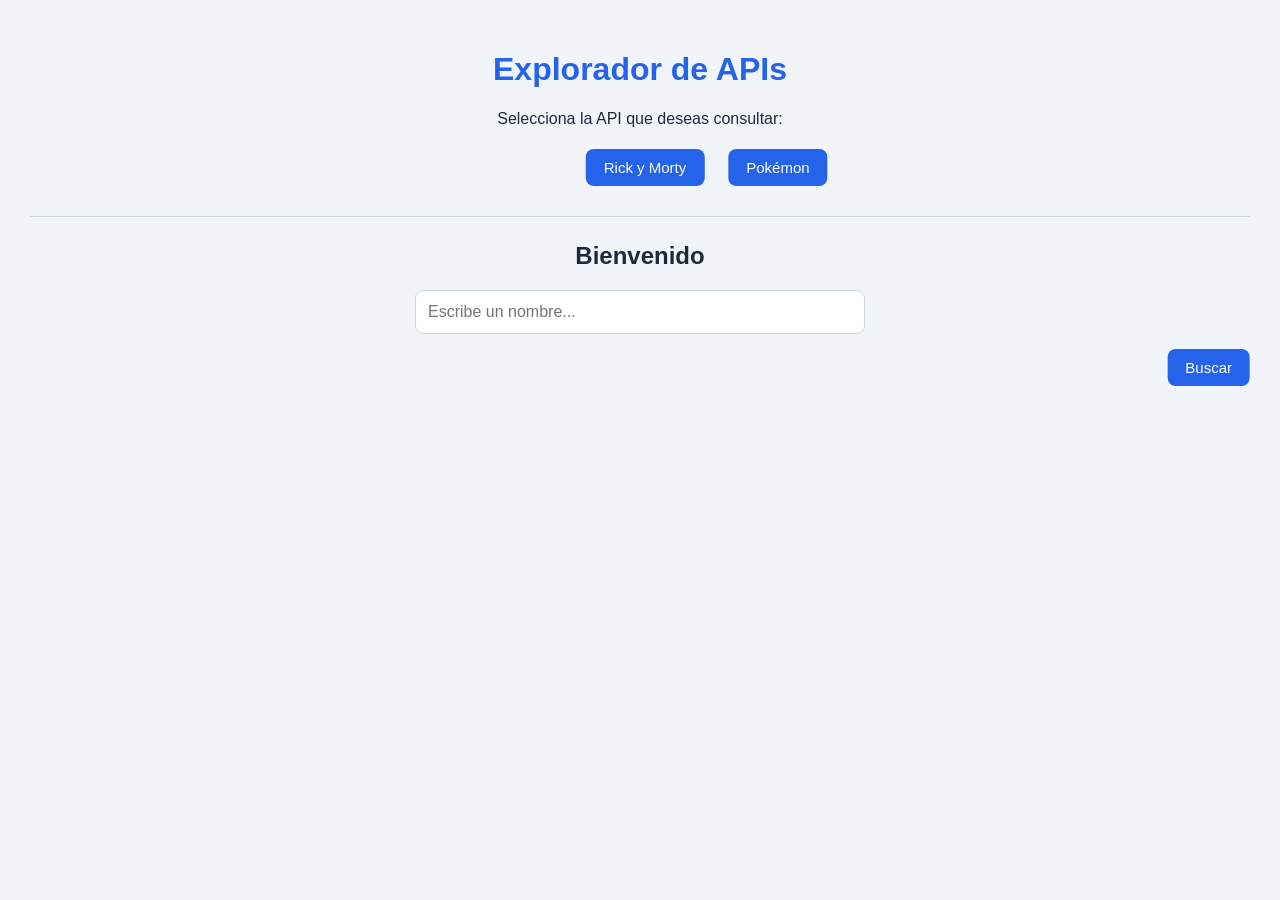
==== multiapis/src/main/resources/static/index.html @ c8aa2022 "First commit" ====
<!DOCTYPE html>
<html lang="es">
<head>
    <meta charset="UTF-8">
    <meta name="viewport" content="width=device-width, initial-scale=1.0">
    <title>Explorador de APIs</title>
    <link rel="stylesheet" href="estilos.css">
</head>
<body>

<h1>Explorador de APIs</h1>

<p>Selecciona la API que deseas consultar:</p>

<button id="btnRick">Rick y Morty</button>
<button id="btnPokemon">Pokémon</button>

<hr>

<h2 id="titulo">Bienvenido</h2>

<input
        type="text"
        id="busqueda"
        placeholder="Escribe un nombre..."
>

<button id="btnBuscar">Buscar</button>

<div id="resultados"></div>

<script src="app.js"></script>

</body>
</html>
---- multiapis/src/main/resources/static/estilos.css ----
* {
    box-sizing: border-box;
}

body {
    margin: 0;
    padding: 30px;
    font-family: Arial, sans-serif;
    background-color: #f1f5f9;
    color: #1e293b;
}

h1 {
    text-align: center;
    color: #2563eb;
}

body > p {
    text-align: center;
}

button {
    padding: 10px 18px;
    margin: 5px;
    border: none;
    border-radius: 8px;
    background-color: #2563eb;
    color: white;
    cursor: pointer;
    font-size: 15px;
}

button:hover {
    background-color: #1d4ed8;
}

#btnRick,
#btnPokemon {
    display: inline-block;
}

body > button {
    position: relative;
    left: 50%;
    transform: translateX(-50%);
}

hr {
    border: none;
    border-top: 1px solid #cbd5e1;
    margin: 25px 0;
}

#titulo {
    text-align: center;
}

#busqueda {
    display: block;
    width: 100%;
    max-width: 450px;
    margin: 15px auto;
    padding: 12px;
    border: 1px solid #cbd5e1;
    border-radius: 8px;
    font-size: 16px;
}

#btnBuscar {
    display: block;
    margin: 10px auto 25px;
}

#resultados {
    display: grid;
    grid-template-columns: repeat(auto-fit, minmax(180px, 1fr));
    gap: 18px;
    max-width: 1200px;
    margin: 0 auto;
}

#resultados > div {
    padding: 18px;
    text-align: center;
    background-color: white;
    border-radius: 12px;
    box-shadow: 0 3px 10px rgba(0, 0, 0, 0.08);
}

#resultados img {
    max-width: 100%;
    object-fit: contain;
    border-radius: 8px;
}

#resultados h3 {
    color: #2563eb;
    text-transform: capitalize;
}

#resultados p {
    color: #475569;
}
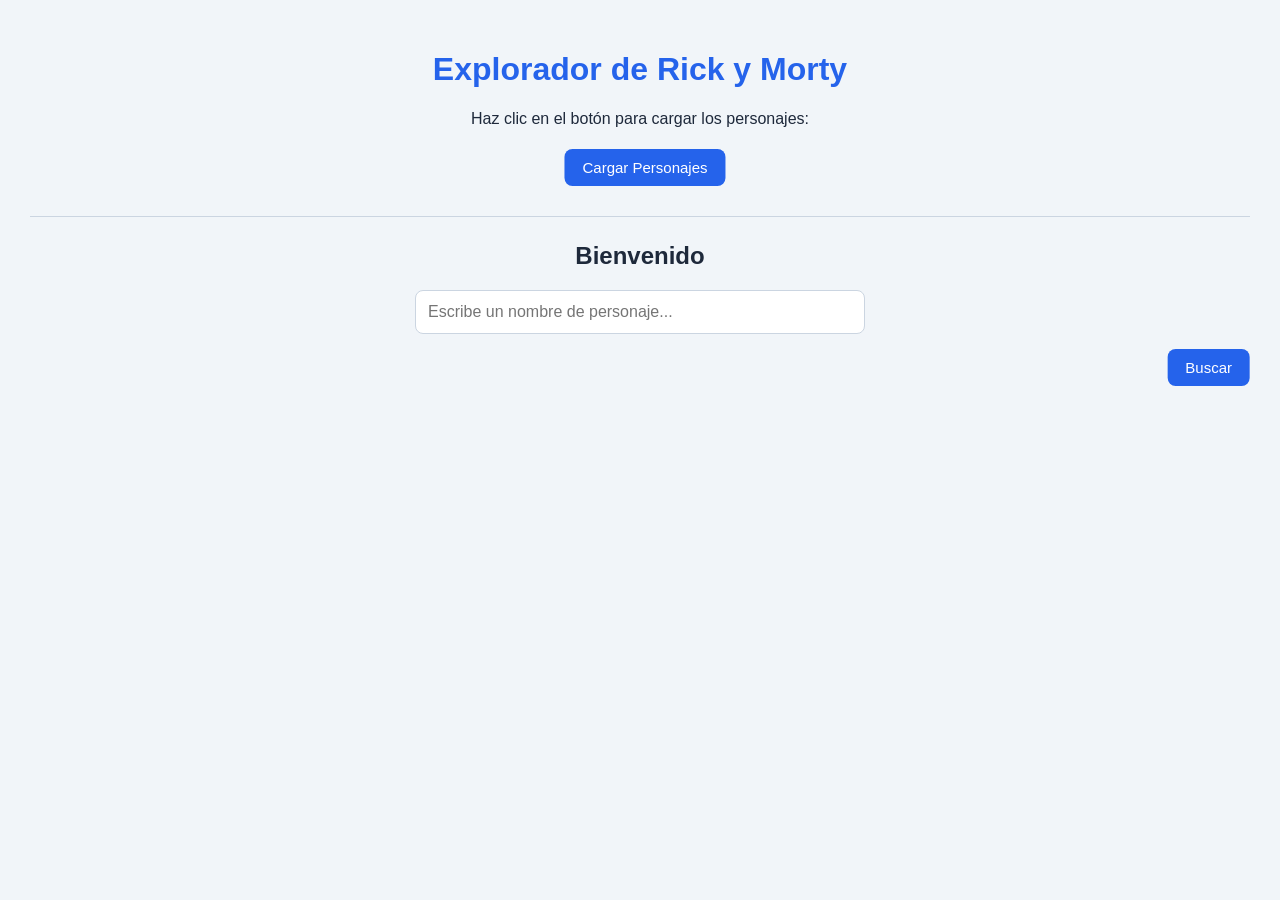
==== commit 41a7eac5: "Solo rick y morty" ====
--- a/multiapis/src/main/resources/static/index.html
+++ b/multiapis/src/main/resources/static/index.html
@@ -1,36 +1,34 @@
-
 <!DOCTYPE html>
 <html lang="es">
 <head>
     <meta charset="UTF-8">
     <meta name="viewport" content="width=device-width, initial-scale=1.0">
-    <title>Explorador de APIs</title>
+    <title>Explorador - Rick y Morty</title>
     <link rel="stylesheet" href="estilos.css">
 </head>
 <body>
 
-<h1>Explorador de APIs</h1>
+    <h1>Explorador de Rick y Morty</h1>
 
-<p>Selecciona la API que deseas consultar:</p>
+    <p>Haz clic en el botón para cargar los personajes:</p>
 
-<button id="btnRick">Rick y Morty</button>
-<button id="btnPokemon">Pokémon</button>
+    <button id="btnRick">Cargar Personajes</button>
 
-<hr>
+    <hr>
 
-<h2 id="titulo">Bienvenido</h2>
+    <h2 id="titulo">Bienvenido</h2>
 
-<input
-        type="text"
-        id="busqueda"
-        placeholder="Escribe un nombre..."
->
+    <input
+            type="text"
+            id="busqueda"
+            placeholder="Escribe un nombre de personaje..."
+    >
 
-<button id="btnBuscar">Buscar</button>
+    <button id="btnBuscar">Buscar</button>
 
-<div id="resultados"></div>
+    <div id="resultados"></div>
 
-<script src="app.js"></script>
+    <script src="app.js"></script>
 
 </body>
-</html>
+</html>
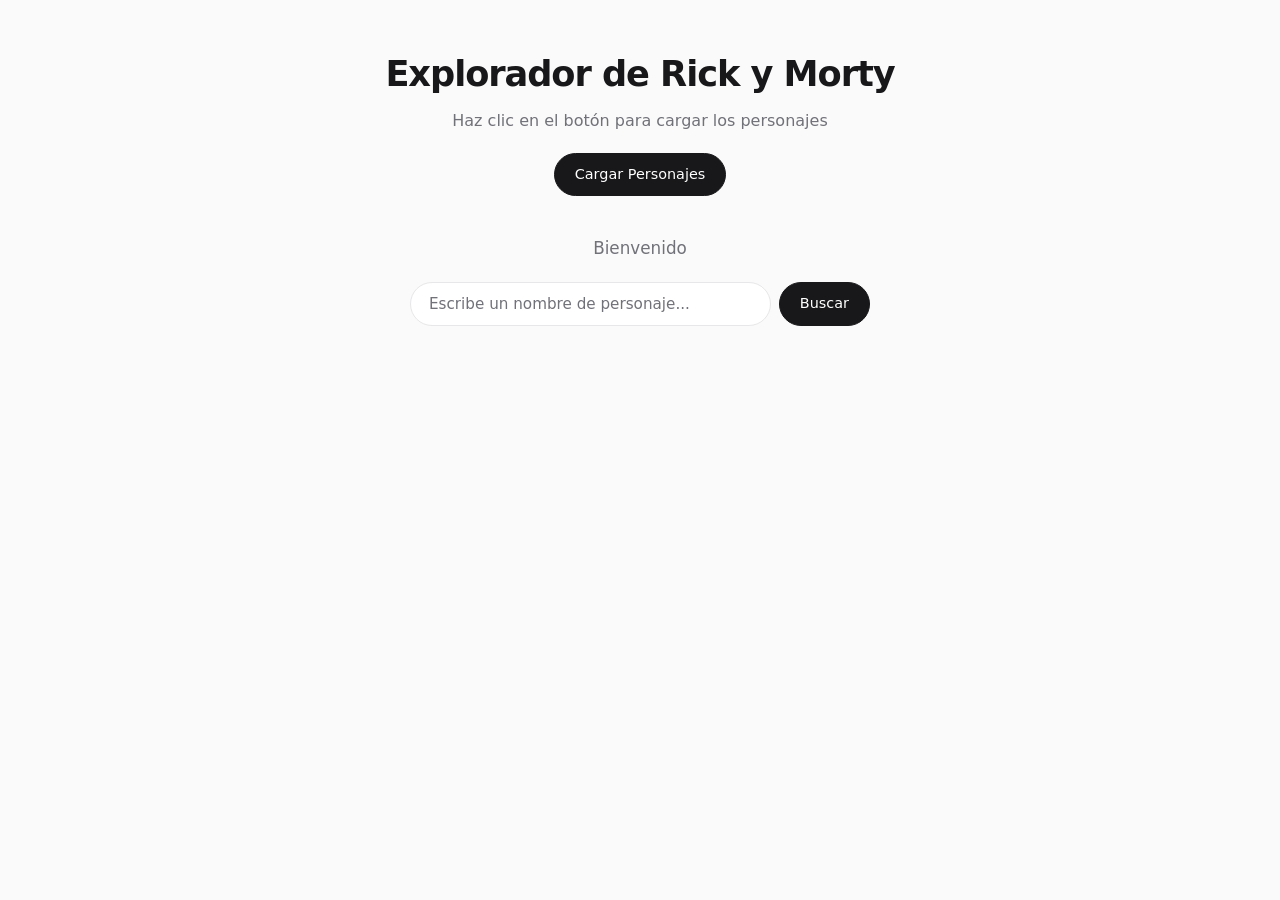
==== commit 5b1d847f: "Mejoramiento front" ====
--- a/multiapis/src/main/resources/static/index.html
+++ b/multiapis/src/main/resources/static/index.html
@@ -8,27 +8,28 @@
 </head>
 <body>
 
-    <h1>Explorador de Rick y Morty</h1>
+    <header class="cabecera">
+        <h1>Explorador de Rick y Morty</h1>
+        <p>Haz clic en el botón para cargar los personajes</p>
+        <button id="btnRick">Cargar Personajes</button>
+    </header>
 
-    <p>Haz clic en el botón para cargar los personajes:</p>
+    <main>
+        <h2 id="titulo">Bienvenido</h2>
 
-    <button id="btnRick">Cargar Personajes</button>
+        <div class="buscador">
+            <input
+                    type="text"
+                    id="busqueda"
+                    placeholder="Escribe un nombre de personaje..."
+            >
+            <button id="btnBuscar">Buscar</button>
+        </div>
 
-    <hr>
-
-    <h2 id="titulo">Bienvenido</h2>
-
-    <input
-            type="text"
-            id="busqueda"
-            placeholder="Escribe un nombre de personaje..."
-    >
-
-    <button id="btnBuscar">Buscar</button>
-
-    <div id="resultados"></div>
+        <div id="resultados"></div>
+    </main>
 
     <script src="app.js"></script>
 
 </body>
-</html>+</html>
--- a/multiapis/src/main/resources/static/estilos.css
+++ b/multiapis/src/main/resources/static/estilos.css
@@ -1,3 +1,29 @@
+/* --- Variables: paleta minimalista (claro / oscuro automático) --- */
+:root {
+    --fondo: #fafafa;
+    --superficie: #ffffff;
+    --borde: #e7e7e9;
+    --texto: #18181b;
+    --texto-suave: #71717a;
+    --acento: #18181b;
+    --acento-texto: #ffffff;
+    --vivo: #16a34a;
+    --muerto: #dc2626;
+    --desconocido: #a1a1aa;
+    --radio: 14px;
+}
+
+@media (prefers-color-scheme: dark) {
+    :root {
+        --fondo: #0c0c0e;
+        --superficie: #151518;
+        --borde: #26262b;
+        --texto: #f4f4f5;
+        --texto-suave: #8e8e98;
+        --acento: #f4f4f5;
+        --acento-texto: #0c0c0e;
+    }
+}
 
 * {
     box-sizing: border-box;
@@ -5,100 +31,274 @@
 
 body {
     margin: 0;
-    padding: 30px;
-    font-family: Arial, sans-serif;
-    background-color: #f1f5f9;
-    color: #1e293b;
+    padding: 48px 20px 64px;
+    font-family: system-ui, -apple-system, "Segoe UI", Roboto, sans-serif;
+    background: var(--fondo);
+    color: var(--texto);
+    line-height: 1.5;
+    -webkit-font-smoothing: antialiased;
+}
+
+main {
+    max-width: 1100px;
+    margin: 0 auto;
+}
+
+/* --- Cabecera --- */
+.cabecera {
+    text-align: center;
+    margin-bottom: 40px;
 }
 
 h1 {
+    margin: 0 0 8px;
+    font-size: clamp(1.6rem, 4vw, 2.2rem);
+    font-weight: 650;
+    letter-spacing: -0.03em;
+}
+
+.cabecera p {
+    margin: 0 0 20px;
+    color: var(--texto-suave);
+}
+
+h2 {
     text-align: center;
-    color: #2563eb;
-}
-
-body > p {
+    margin: 0 0 20px;
+    font-size: 1.05rem;
+    font-weight: 500;
+    color: var(--texto-suave);
+}
+
+/* --- Botones --- */
+button {
+    padding: 10px 20px;
+    border: 1px solid var(--acento);
+    border-radius: 999px;
+    background: var(--acento);
+    color: var(--acento-texto);
+    font: inherit;
+    font-size: 0.9rem;
+    font-weight: 500;
+    cursor: pointer;
+    transition: opacity .15s, transform .15s, background .15s;
+}
+
+button:hover {
+    opacity: .85;
+}
+
+button:active {
+    transform: scale(.97);
+}
+
+button:disabled {
+    opacity: .35;
+    cursor: not-allowed;
+}
+
+button:focus-visible,
+input:focus-visible {
+    outline: 2px solid var(--texto-suave);
+    outline-offset: 2px;
+}
+
+/* --- Buscador --- */
+.buscador {
+    display: flex;
+    gap: 8px;
+    max-width: 460px;
+    margin: 0 auto 36px;
+}
+
+#busqueda {
+    flex: 1;
+    min-width: 0;
+    padding: 10px 18px;
+    border: 1px solid var(--borde);
+    border-radius: 999px;
+    background: var(--superficie);
+    color: var(--texto);
+    font: inherit;
+    font-size: 0.95rem;
+}
+
+#busqueda::placeholder {
+    color: var(--texto-suave);
+}
+
+/* --- Resultados --- */
+#resultados {
+    display: grid;
+    grid-template-columns: repeat(auto-fill, minmax(200px, 1fr));
+    gap: 20px;
+}
+
+#resultados > p {
+    grid-column: 1 / -1;
     text-align: center;
-}
-
-button {
-    padding: 10px 18px;
-    margin: 5px;
-    border: none;
-    border-radius: 8px;
-    background-color: #2563eb;
-    color: white;
-    cursor: pointer;
-    font-size: 15px;
-}
-
-button:hover {
-    background-color: #1d4ed8;
-}
-
-#btnRick,
-#btnPokemon {
-    display: inline-block;
-}
-
-body > button {
-    position: relative;
-    left: 50%;
-    transform: translateX(-50%);
-}
-
-hr {
-    border: none;
-    border-top: 1px solid #cbd5e1;
-    margin: 25px 0;
-}
-
-#titulo {
-    text-align: center;
-}
-
-#busqueda {
+    color: var(--texto-suave);
+    padding: 40px 0;
+}
+
+/* --- Tarjeta --- */
+.tarjeta {
+    display: flex;
+    flex-direction: column;
+    background: var(--superficie);
+    border: 1px solid var(--borde);
+    border-radius: var(--radio);
+    overflow: hidden;
+    transition: transform .2s, box-shadow .2s;
+}
+
+.tarjeta:hover {
+    transform: translateY(-3px);
+    box-shadow: 0 10px 28px rgba(0, 0, 0, .08);
+}
+
+.tarjeta img {
     display: block;
     width: 100%;
-    max-width: 450px;
-    margin: 15px auto;
-    padding: 12px;
-    border: 1px solid #cbd5e1;
-    border-radius: 8px;
-    font-size: 16px;
-}
-
-#btnBuscar {
-    display: block;
-    margin: 10px auto 25px;
-}
-
-#resultados {
+    aspect-ratio: 1;
+    object-fit: cover;
+}
+
+.tarjeta-info {
+    display: flex;
+    flex-direction: column;
+    gap: 4px;
+    padding: 16px;
+    flex: 1;
+}
+
+.tarjeta h3 {
+    margin: 0;
+    font-size: 1rem;
+    font-weight: 600;
+    letter-spacing: -0.01em;
+}
+
+.tarjeta p {
+    margin: 0;
+    font-size: 0.85rem;
+    color: var(--texto-suave);
+}
+
+.tarjeta button {
+    margin-top: 12px;
+    padding: 8px 14px;
+    background: transparent;
+    color: var(--texto);
+    border-color: var(--borde);
+}
+
+.tarjeta button:hover {
+    background: var(--texto);
+    color: var(--fondo);
+    opacity: 1;
+}
+
+/* --- Estado (punto de color) --- */
+.estado::before {
+    content: "";
+    display: inline-block;
+    width: 7px;
+    height: 7px;
+    margin-right: 6px;
+    border-radius: 50%;
+    background: var(--desconocido);
+}
+
+.estado.alive::before { background: var(--vivo); }
+.estado.dead::before  { background: var(--muerto); }
+
+/* --- Detalle --- */
+.detalle {
+    grid-column: 1 / -1;
     display: grid;
-    grid-template-columns: repeat(auto-fit, minmax(180px, 1fr));
-    gap: 18px;
-    max-width: 1200px;
-    margin: 0 auto;
-}
-
-#resultados > div {
-    padding: 18px;
-    text-align: center;
-    background-color: white;
-    border-radius: 12px;
-    box-shadow: 0 3px 10px rgba(0, 0, 0, 0.08);
-}
-
-#resultados img {
-    max-width: 100%;
-    object-fit: contain;
-    border-radius: 8px;
-}
-
-#resultados h3 {
-    color: #2563eb;
-    text-transform: capitalize;
-}
-
-#resultados p {
-    color: #475569;
-}
+    grid-template-columns: minmax(180px, 280px) 1fr;
+    gap: 32px;
+    padding: 28px;
+    background: var(--superficie);
+    border: 1px solid var(--borde);
+    border-radius: var(--radio);
+}
+
+.detalle img {
+    width: 100%;
+    border-radius: 10px;
+}
+
+.detalle h2 {
+    margin: 0 0 12px;
+    text-align: left;
+    font-size: 1.6rem;
+    font-weight: 650;
+    letter-spacing: -0.02em;
+    color: var(--texto);
+}
+
+.detalle p {
+    margin: 4px 0;
+    color: var(--texto-suave);
+}
+
+.detalle hr {
+    border: none;
+    border-top: 1px solid var(--borde);
+    margin: 20px 0;
+}
+
+.detalle h3 {
+    margin: 0 0 8px;
+    font-size: 0.8rem;
+    font-weight: 600;
+    letter-spacing: .06em;
+    text-transform: uppercase;
+    color: var(--texto-suave);
+}
+
+.detalle ul {
+    margin: 0;
+    padding: 0;
+    list-style: none;
+}
+
+.detalle li {
+    padding: 8px 0;
+    border-bottom: 1px solid var(--borde);
+    font-size: 0.92rem;
+}
+
+.detalle li:last-child {
+    border-bottom: none;
+}
+
+.detalle .volver {
+    margin-bottom: 16px;
+    background: transparent;
+    color: var(--texto);
+    border-color: var(--borde);
+}
+
+/* --- Paginación --- */
+.paginacion {
+    grid-column: 1 / -1;
+    display: flex;
+    justify-content: center;
+    gap: 10px;
+    margin-top: 16px;
+}
+
+.paginacion button {
+    background: transparent;
+    color: var(--texto);
+    border-color: var(--borde);
+}
+
+@media (max-width: 640px) {
+    body { padding-top: 32px; }
+    .detalle { grid-template-columns: 1fr; padding: 20px; gap: 20px; }
+    #resultados { grid-template-columns: repeat(2, 1fr); gap: 12px; }
+}
